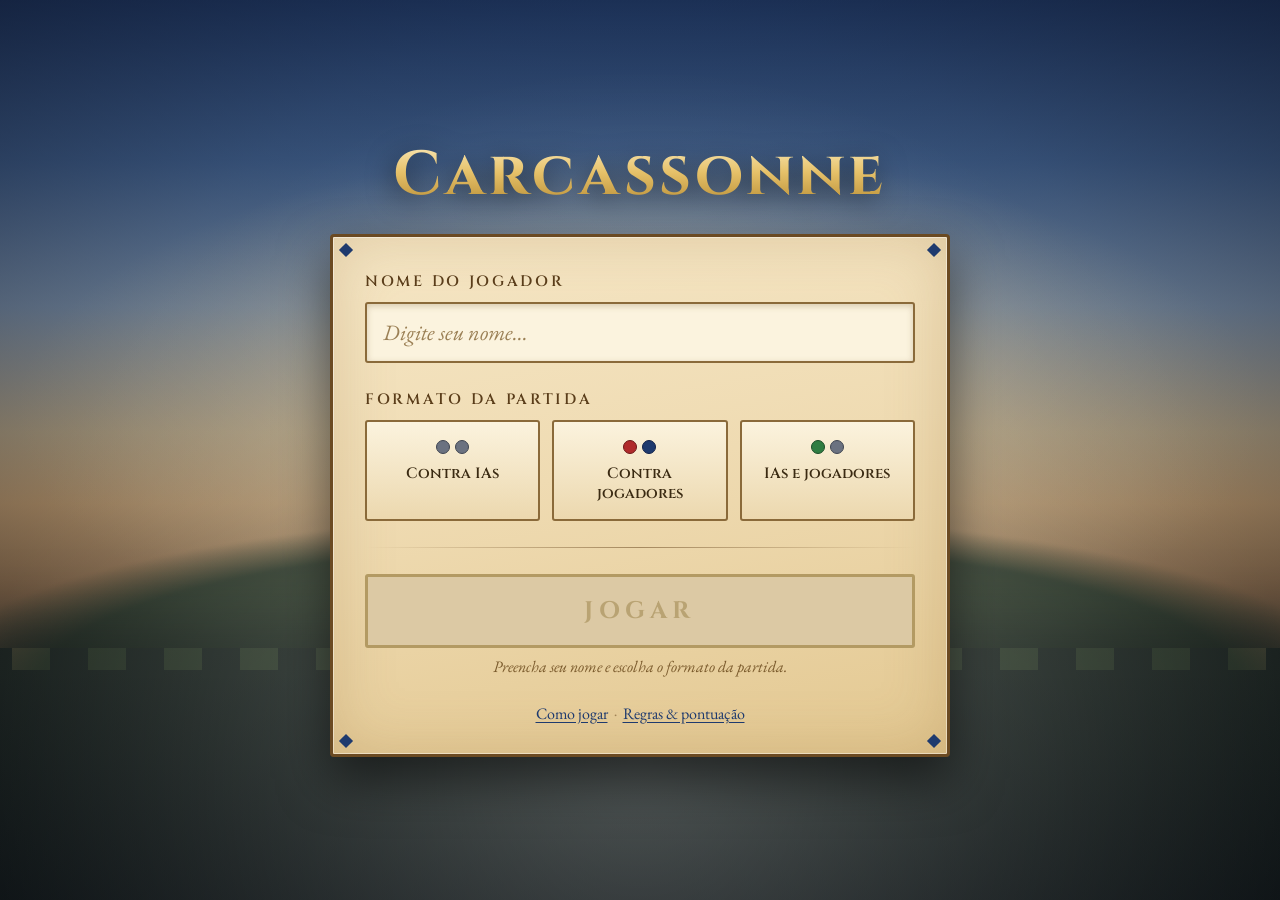
==== src/web/index.html @ 62ec0dc4 "Protótipo: encaixe de peças" ====
<!DOCTYPE html>
<html lang="pt-BR">
<head>
<meta charset="utf-8">
<meta name="viewport" content="width=device-width, initial-scale=1">
<title>Carcassonne</title>
<meta name="description" content="Tela inicial do Carcassonne: escolha seu nome e o formato da partida.">
<link rel="preconnect" href="https://fonts.googleapis.com">
<link rel="preconnect" href="https://fonts.gstatic.com" crossorigin>
<link href="https://fonts.googleapis.com/css2?family=Cinzel:wght@400;600;700&family=EB+Garamond:ital,wght@0,400;0,500;0,600;1,400&display=swap" rel="stylesheet">
<link rel="stylesheet" href="index.css">
</head>
<body>

<main class="scene">
  <div class="scene__art" aria-hidden="true"></div>
  <div class="scene__mist" data-mist aria-hidden="true"></div>
  <div class="scene__vignette" aria-hidden="true"></div>

  <div class="stage">

    <img class="logo" src="assets/marca/Logocarcassone.png" alt="Carcassonne" data-logo>
    <p class="logo-fallback" data-logo-fallback hidden>Carcassonne</p>

    <section class="panel">
      <span class="panel__pin panel__pin--tl" aria-hidden="true"></span>
      <span class="panel__pin panel__pin--tr" aria-hidden="true"></span>
      <span class="panel__pin panel__pin--bl" aria-hidden="true"></span>
      <span class="panel__pin panel__pin--br" aria-hidden="true"></span>

      <div class="view" data-view="setup">

        <div class="field">
          <label class="field__label" for="player-name">Nome do jogador</label>
          <input class="field__input" id="player-name" data-name type="text" maxlength="18"
                 placeholder="Digite seu nome..." autocomplete="off" spellcheck="false">
        </div>

        <div class="field">
          <span class="field__label" id="mode-label">Formato da partida</span>
          <div class="modes" role="radiogroup" aria-labelledby="mode-label" data-modes>

            <button class="mode" type="button" role="radio" aria-checked="false" tabindex="0" data-mode="ai">
              <span class="mode__meeples" aria-hidden="true">
                <span class="meeple meeple--grey"></span>
                <span class="meeple meeple--grey"></span>
              </span>
              <span class="mode__name">Contra IAs</span>
              <span class="mode__ring" aria-hidden="true"></span>
            </button>

            <button class="mode" type="button" role="radio" aria-checked="false" tabindex="-1" data-mode="human">
              <span class="mode__meeples" aria-hidden="true">
                <span class="meeple meeple--red"></span>
                <span class="meeple meeple--blue"></span>
              </span>
              <span class="mode__name">Contra jogadores</span>
              <span class="mode__ring" aria-hidden="true"></span>
            </button>

            <button class="mode" type="button" role="radio" aria-checked="false" tabindex="-1" data-mode="mixed">
              <span class="mode__meeples" aria-hidden="true">
                <span class="meeple meeple--green"></span>
                <span class="meeple meeple--grey"></span>
              </span>
              <span class="mode__name">IAs e jogadores</span>
              <span class="mode__ring" aria-hidden="true"></span>
            </button>

          </div>
        </div>

        <div class="rule" aria-hidden="true"></div>

        <div class="play-block">
          <button class="play" type="button" data-play disabled>Jogar</button>
          <p class="hint" data-hint role="status"></p>
        </div>

        <nav class="links" data-links>
          <a href="#como-jogar" data-link="how">Como jogar</a>
          <span class="links__sep" aria-hidden="true">&nbsp;·&nbsp;</span>
          <a href="#regras" data-link="rules">Regras &amp; pontuação</a>
        </nav>

      </div>

      <div class="view start" data-view="start" hidden>
        <span class="start__eyebrow">Preparando a partida</span>
        <span class="start__name" data-start-name></span>
        <p class="start__summary" data-summary></p>
        <button class="ghost" type="button" data-back>Voltar</button>
      </div>

    </section>

  </div>
</main>

<script src="index.js"></script>
</body>
</html>
---- src/web/index.css ----
:root {
  --parchment-1: #f6e7c6;
  --parchment-2: #efdbb2;
  --parchment-3: #e3c891;
  --parchment-light: #fbf3de;

  --ink: #3a2a12;
  --ink-soft: #4a3517;
  --leather: #6b4a22;
  --leather-soft: #8a6a3a;
  --label: #5a3d1a;
  --muted: #7a5a2c;

  --blue: #1e3a6e;
  --blue-light: #2c4c86;
  --blue-dark: #152951;
  --gold: #d4af37;
  --gold-soft: #f7e3a1;
}

* { box-sizing: border-box; }

html, body {
  margin: 0;
  padding: 0;
}

body {
  font-family: 'EB Garamond', Georgia, 'Times New Roman', serif;
  color: var(--ink);
  background: #0d1220;
}

.scene {
  position: relative;
  display: flex;
  align-items: center;
  justify-content: center;
  min-height: 100vh;
  min-height: 100svh;
  width: 100%;
  overflow: hidden;
  padding: 48px 20px;
}

.scene__art {
  position: absolute;
  inset: 0;
  background-size: cover;
  background-position: center 30%;
}

.scene__art {
  background-image:
    radial-gradient(ellipse 70% 42% at 50% 46%, rgba(255, 228, 172, 0.75) 0%, rgba(255, 228, 172, 0) 70%),
    linear-gradient(180deg,
      #24406f 0%,
      #4a6d9c 18%,
      #8fa6bd 34%,
      #d9c193 48%,
      #e8b878 56%,
      #b78a55 66%,
      #6f6141 78%,
      #3f3b2a 100%);
}

.scene__art::before,
.scene__art::after {
  content: "";
  position: absolute;
  left: -2%;
  right: -2%;
  pointer-events: none;
}

.scene__art::before {
  bottom: 24%;
  height: 24%;
  background: radial-gradient(ellipse 75% 110% at 50% 100%, #4c5c34 0%, #3d4b2a 60%, rgba(61, 75, 42, 0) 72%);
  filter: blur(1px);
}

.scene__art::after {
  bottom: 0;
  height: 28%;
  background:
    repeating-linear-gradient(90deg, #2a3320 0 38px, rgba(42, 51, 32, 0) 38px 76px),
    linear-gradient(180deg, #2a3320 0%, #1a2113 100%);
  background-position: 0 0, 0 22px;
  background-size: 100% 30px, 100% 100%;
  background-repeat: no-repeat, no-repeat;
  box-shadow: 0 -24px 50px rgba(20, 26, 15, 0.5);
}

.has-art .scene__art {
  background-image: url('assets/marca/carcassoneimagemfinal.png');
}

.has-art .scene__art::before,
.has-art .scene__art::after {
  display: none;
}

.scene__mist {
  position: absolute;
  inset: -6% -10%;
  background: radial-gradient(ellipse at 50% 80%, rgba(255, 255, 255, 0.35), rgba(255, 255, 255, 0) 60%);
  animation: drift 26s ease-in-out infinite alternate;
  pointer-events: none;
}

.scene__vignette {
  position: absolute;
  inset: 0;
  background: radial-gradient(ellipse at 50% 45%,
    rgba(12, 20, 40, 0.28) 0%,
    rgba(12, 20, 40, 0.55) 55%,
    rgba(8, 12, 26, 0.78) 100%);
  pointer-events: none;
}


:root:not(.has-art) .scene__vignette {
  background: radial-gradient(ellipse at 50% 45%,
    rgba(12, 20, 40, 0.10) 0%,
    rgba(12, 20, 40, 0.34) 55%,
    rgba(8, 12, 26, 0.60) 100%);
}

@keyframes drift {
  from { transform: translate3d(-4%, 0, 0); }
  to   { transform: translate3d(4%, 0, 0); }
}

.stage {
  position: relative;
  width: min(620px, 100%);
  display: flex;
  flex-direction: column;
  align-items: center;
  gap: 26px;
}

.logo {
  width: min(560px, 92%);
  height: auto;
  filter: drop-shadow(0 10px 18px rgba(0, 0, 0, 0.55));
}

.logo-fallback {
  margin: 0;
  font-family: 'Cinzel', Georgia, serif;
  font-size: clamp(34px, 9vw, 62px);
  font-weight: 700;
  letter-spacing: 0.06em;
  text-align: center;
  line-height: 1.05;
  background: linear-gradient(180deg, #fbe9b8 0%, #e6c169 45%, #b58a32 100%);
  -webkit-background-clip: text;
  background-clip: text;
  color: transparent;
  filter: drop-shadow(0 6px 14px rgba(0, 0, 0, 0.65));
}

.panel {
  position: relative;
  width: 100%;
  padding: 34px 32px 30px;
  background: linear-gradient(170deg, var(--parchment-1) 0%, var(--parchment-2) 45%, var(--parchment-3) 100%);
  border: 3px solid var(--leather);
  border-radius: 4px;
  box-shadow:
    0 22px 50px rgba(0, 0, 0, 0.55),
    inset 0 0 0 1px rgba(255, 255, 255, 0.45),
    inset 0 0 60px rgba(150, 110, 55, 0.25);
}

.panel__pin {
  position: absolute;
  width: 10px;
  height: 10px;
  background: var(--blue);
  transform: rotate(45deg);
}

.panel__pin--tl { top: 8px; left: 8px; }
.panel__pin--tr { top: 8px; right: 8px; }
.panel__pin--bl { bottom: 8px; left: 8px; }
.panel__pin--br { bottom: 8px; right: 8px; }

.view {
  display: flex;
  flex-direction: column;
  gap: 26px;
}

.view[hidden] { display: none; }


.field {
  display: flex;
  flex-direction: column;
  gap: 10px;
}

.field__label {
  font-family: 'Cinzel', Georgia, serif;
  font-size: 15px;
  font-weight: 600;
  letter-spacing: 0.18em;
  text-transform: uppercase;
  color: var(--label);
}

.field__input {
  width: 100%;
  padding: 14px 16px;
  font-family: inherit;
  font-size: 22px;
  color: var(--ink);
  background: var(--parchment-light);
  border: 2px solid var(--leather-soft);
  border-radius: 3px;
  outline: none;
  box-shadow: inset 0 2px 6px rgba(120, 88, 44, 0.28);
}

.field__input::placeholder {
  color: #9a7f54;
  font-style: italic;
}

.field__input:focus {
  border-color: var(--blue);
  box-shadow:
    inset 0 2px 6px rgba(120, 88, 44, 0.28),
    0 0 0 3px rgba(30, 58, 110, 0.18);
}


.modes {
  display: grid;
  grid-template-columns: repeat(3, minmax(0, 1fr));
  gap: 12px;
}

.mode {
  position: relative;
  display: flex;
  flex-direction: column;
  align-items: center;
  gap: 10px;
  padding: 18px 10px 16px;
  cursor: pointer;
  font-family: 'Cinzel', Georgia, serif;
  color: var(--ink);
  background: linear-gradient(180deg, var(--parchment-light), #ecd8ae);
  border: 2px solid var(--leather-soft);
  border-radius: 3px;
}

.mode:hover {
  background: linear-gradient(180deg, #fff9e8, #f0dfbb);
  border-color: var(--leather);
}

.mode:focus-visible {
  outline: 3px solid var(--blue);
  outline-offset: 2px;
}

.mode__name {
  font-size: 15px;
  font-weight: 600;
  line-height: 1.3;
}

.mode__meeples {
  display: flex;
  gap: 5px;
}

.mode__ring {
  position: absolute;
  inset: -2px;
  border: 3px solid var(--blue);
  border-radius: 3px;
  box-shadow: 0 0 0 2px rgba(212, 175, 55, 0.55) inset;
  pointer-events: none;
  opacity: 0;
}

.mode[aria-checked="true"] .mode__ring { opacity: 1; }

.meeple {
  width: 14px;
  height: 14px;
  border-radius: 50%;
}

.meeple--grey  { background: #6b7280; border: 1px solid #3f4551; }
.meeple--red   { background: #b02a2a; border: 1px solid #6d1717; }
.meeple--blue  { background: #1e3a6e; border: 1px solid #11224a; }
.meeple--green { background: #2f7d42; border: 1px solid #1b4d28; }


.rule {
  height: 1px;
  background: linear-gradient(90deg, rgba(107, 74, 34, 0), rgba(107, 74, 34, 0.55), rgba(107, 74, 34, 0));
}

.play-block {
  display: flex;
  flex-direction: column;
  align-items: center;
  gap: 8px;
}

.play {
  width: 100%;
  padding: 18px 20px;
  cursor: pointer;
  font-family: 'Cinzel', Georgia, serif;
  font-size: 24px;
  font-weight: 700;
  letter-spacing: 0.22em;
  text-transform: uppercase;
  color: var(--gold-soft);
  background: linear-gradient(180deg, var(--blue-light) 0%, var(--blue) 55%, var(--blue-dark) 100%);
  border: 3px solid var(--gold);
  border-radius: 3px;
  box-shadow:
    0 10px 22px rgba(0, 0, 0, 0.35),
    inset 0 1px 0 rgba(255, 255, 255, 0.25);
}

.play:not([disabled]):hover {
  background: linear-gradient(180deg, #365693 0%, #27467c 55%, #1b3260 100%);
  color: #fff1c2;
}

.play:not([disabled]):active {
  transform: translateY(2px);
}

.play:focus-visible {
  outline: 3px solid var(--gold);
  outline-offset: 3px;
}

.play[disabled] {
  cursor: not-allowed;
  color: #b9a373;
  background: #dcc9a4;
  border-color: #b39a63;
  box-shadow: none;
}

.hint {
  margin: 0;
  font-size: 16px;
  font-style: italic;
  text-align: center;
  color: var(--muted);
}

.hint:empty { display: none; }


.links {
  text-align: center;
  font-size: 16px;
  color: var(--leather);
}

.links a {
  color: var(--blue);
  text-decoration: underline;
  text-underline-offset: 3px;
}

.links a:hover { color: var(--leather-soft); }

.links__sep { opacity: 0.55; }


.start {
  align-items: center;
  gap: 18px;
  padding: 14px 0;
  text-align: center;
}

.start__eyebrow {
  font-family: 'Cinzel', Georgia, serif;
  font-size: 14px;
  letter-spacing: 0.22em;
  text-transform: uppercase;
  color: var(--muted);
}

.start__name {
  font-family: 'Cinzel', Georgia, serif;
  font-size: 30px;
  font-weight: 700;
  line-height: 1.2;
  color: var(--blue);
  overflow-wrap: anywhere;
}

.start__summary {
  margin: 0;
  font-size: 20px;
  color: var(--ink-soft);
  text-wrap: pretty;
}

.ghost {
  margin-top: 6px;
  padding: 12px 26px;
  cursor: pointer;
  font-family: 'Cinzel', Georgia, serif;
  font-size: 15px;
  letter-spacing: 0.16em;
  text-transform: uppercase;
  color: var(--ink);
  background: linear-gradient(180deg, var(--parchment-light), #ecd8ae);
  border: 2px solid var(--leather-soft);
  border-radius: 3px;
}

.ghost:hover { background: #fff9e8; }

.ghost:focus-visible {
  outline: 3px solid var(--blue);
  outline-offset: 2px;
}


@media (max-width: 560px) {
  .scene { padding: 32px 16px; }
  .panel { padding: 26px 18px 22px; }
  .view { gap: 22px; }
  .modes { gap: 8px; }
  .mode { padding: 14px 6px 12px; gap: 8px; }
  .mode__name { font-size: 13px; }
  .field__input { font-size: 19px; }
  .play { font-size: 19px; letter-spacing: 0.16em; padding: 16px 12px; }
  .start__name { font-size: 25px; }
  .start__summary { font-size: 18px; }
}

@media (prefers-reduced-motion: reduce) {
  .scene__mist { animation: none; }
  .play:not([disabled]):active { transform: none; }
}
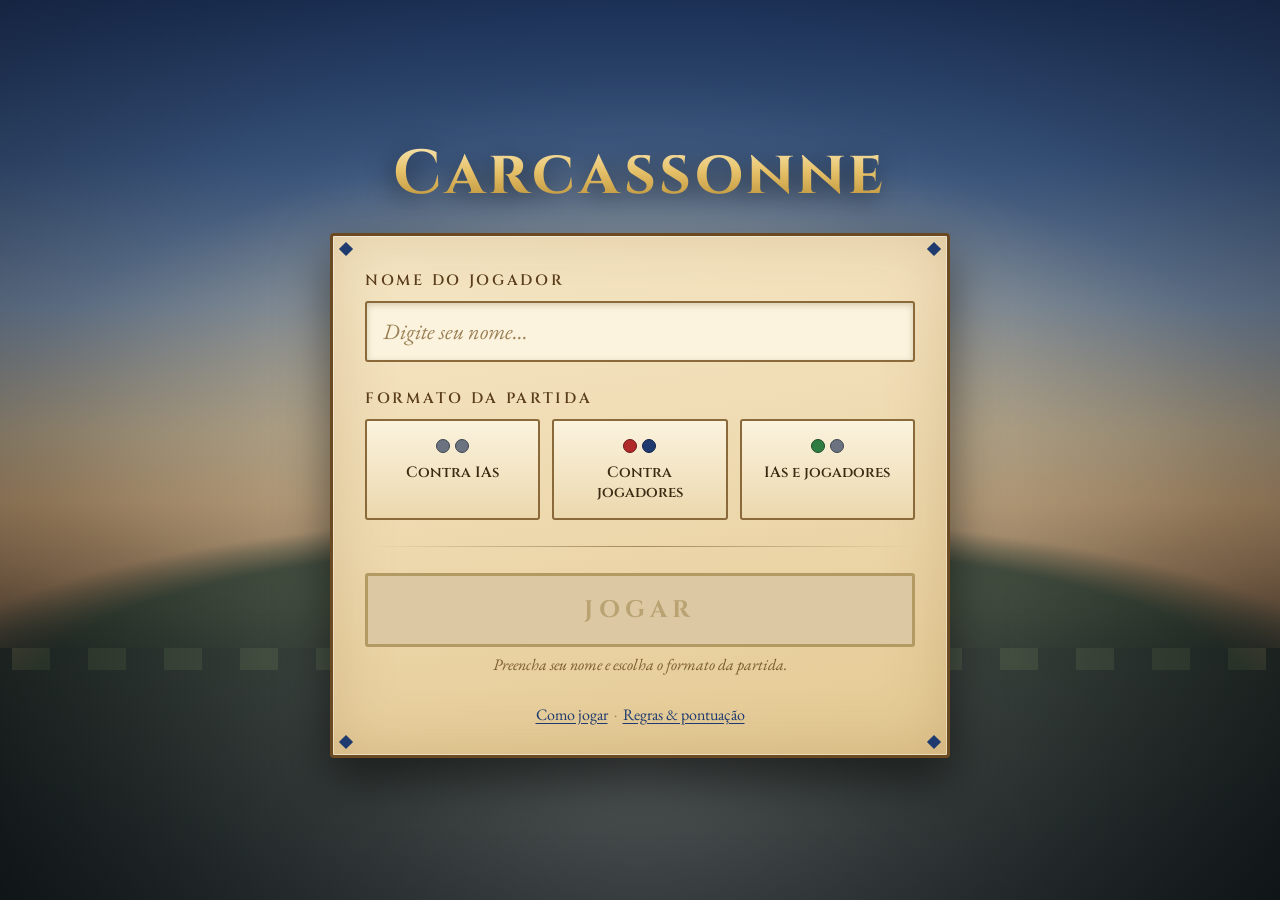
==== commit 562fbd2e: "regras e como jogar" ====
--- a/src/web/index.html
+++ b/src/web/index.html
@@ -92,6 +92,40 @@
         <button class="ghost" type="button" data-back>Voltar</button>
       </div>
 
+      <section class="view info view--info" data-view="how" aria-labelledby="how-title" hidden>
+        <h1 class="info__title" id="how-title" tabindex="-1">Como jogar</h1>
+        <div class="info__body">
+          <p>Cada jogador inicia o jogo com uma reserva de 7 Meeples para utilizar no tabuleiro. A cada turno, a peça do topo do baralho é comprada. Caso ela não possua nenhum posicionamento válido, ela é descartada e uma nova peça é comprada automaticamente.
+          <p>O jogador pode rotacionar a peça (Cidade, Estrada, Mosteiro ou Campo) em ângulos de 90°. É validado se a posição escolhida possui espaço livre e é adjacente a pelo menos uma peça já colocada. Todos os lados conectados (Norte, Sul, Leste, Oeste) devem coincidir perfeitamente com os tipos de terrenos das peças vizinhas.</p>
+          <p>O papel do Meeple é definido pelo segmento onde foi alocado: Ladrão na estrada, Cavaleiro na cidade, Monge no mosteiro e Fazendeiro no campo.</p>
+          <p>Ao concluir uma região (Estrada, Cidade ou Mosteiro), os Meeples pontuam e retornam imediatamente à reserva. A única exceção são os Fazendeiros nos campos, que permanecem no tabuleiro até o fim da partida.</p>
+          <p>A partida encerra automaticamente quando o baralho/pilha de peças estiver totalmente vazio e o último jogador não puder mais realizar jogadas válidas.</p>
+        </div>
+        <nav class="info__actions" aria-label="Navegação das informações">
+          <button class="ghost" type="button" data-info-back>Voltar</button>
+          <button class="ghost" type="button" data-info-page="rules">Regras &amp; pontuação</button>
+        </nav>
+      </section>
+
+      <section class="view info view--info" data-view="rules" aria-labelledby="rules-title" hidden>
+        <h1 class="info__title" id="rules-title" tabindex="-1">Regras &amp; pontuação</h1>
+        <div class="info__body">
+          <p>A pontuação total é atribuída ao jogador com o maior número de Meeples na região. Em caso de empate, todos os jogadores empatados recebem a pontuação integral.</p>
+          <p>Estrada Concluída: 1 ponto por peça que compõe a estrada.
+          <br>Cidade Concluída: 2 pontos por peça + 2 pontos extras por cada Brasão existente na cidade.
+          <br>Mosteiro Concluído: 9 pontos no total (1 ponto da peça do mosteiro + 8 pontos das peças ao redor).</p>
+          <p>A partida encerra automaticamente quando o baralho/pilha de peças estiver totalmente vazio e o último jogador não puder mais realizar jogadas válidas.</p>
+          <p>Estradas Incompletas: 1 ponto por peça.
+          <br>Cidades Incompletas: 1 ponto por peça + 1 ponto por brasão.
+          <br>Mosteiros Incompletos: 1 ponto pela peça do mosteiro + 1 ponto por cada peça vizinha.
+          <br>Campos (Fazendas): 3 pontos para cada Cidade Concluída adjacente ao campo contínuo.</p>
+        </div>
+        <nav class="info__actions" aria-label="Navegação das informações">
+          <button class="ghost" type="button" data-info-back>Voltar</button>
+          <button class="ghost" type="button" data-info-page="how">Como jogar</button>
+        </nav>
+      </section>
+
     </section>
 
   </div>
--- a/src/web/index.css
+++ b/src/web/index.css
@@ -196,6 +196,58 @@
 
 .view[hidden] { display: none; }
 
+.view--reserved { visibility: hidden; }
+
+.view--info {
+  position: absolute;
+  inset: 34px 32px 30px;
+  gap: 16px;
+}
+
+.info__title {
+  margin: 0;
+  font-family: 'Cinzel', Georgia, serif;
+  font-size: clamp(20px, 4vw, 26px);
+  font-weight: 700;
+  line-height: 1.25;
+  text-align: center;
+  color: var(--blue);
+}
+
+.info__title:focus { outline: none; }
+
+.info__body {
+  flex: 1;
+  min-height: 0;
+  overflow: auto;
+  padding: 12px;
+  background: var(--parchment-light);
+  border: 2px solid var(--leather-soft);
+  border-radius: 3px;
+  box-shadow: inset 0 2px 6px rgba(120, 88, 44, 0.18);
+  font-size: 19px;
+}
+
+.info__placeholder {
+  margin: 0;
+  color: var(--muted);
+  font-size: 18px;
+  font-style: italic;
+  text-align: center;
+}
+
+.info__actions {
+  display: flex;
+  justify-content: space-between;
+  gap: 12px;
+}
+
+.info__actions .ghost {
+  margin-top: 0;
+  padding: 10px 14px;
+  letter-spacing: 0.06em;
+}
+
 
 .field {
   display: flex;
@@ -358,13 +410,15 @@
 
 .hint {
   margin: 0;
+  min-height: 1.4em;
   font-size: 16px;
   font-style: italic;
+  line-height: 1.2;
   text-align: center;
   color: var(--muted);
 }
 
-.hint:empty { display: none; }
+.hint:empty { visibility: hidden; }
 
 
 .links {
@@ -440,7 +494,12 @@
 @media (max-width: 560px) {
   .scene { padding: 32px 16px; }
   .panel { padding: 26px 18px 22px; }
+  .view--info { inset: 26px 18px 22px; gap: 12px; }
+  .info__body { padding: 12px; }
+  .info__actions { gap: 8px; }
+  .info__actions .ghost { padding: 9px 10px; font-size: 13px; letter-spacing: 0.04em; }
   .view { gap: 22px; }
+  .hint { min-height: 3.6em; }
   .modes { gap: 8px; }
   .mode { padding: 14px 6px 12px; gap: 8px; }
   .mode__name { font-size: 13px; }
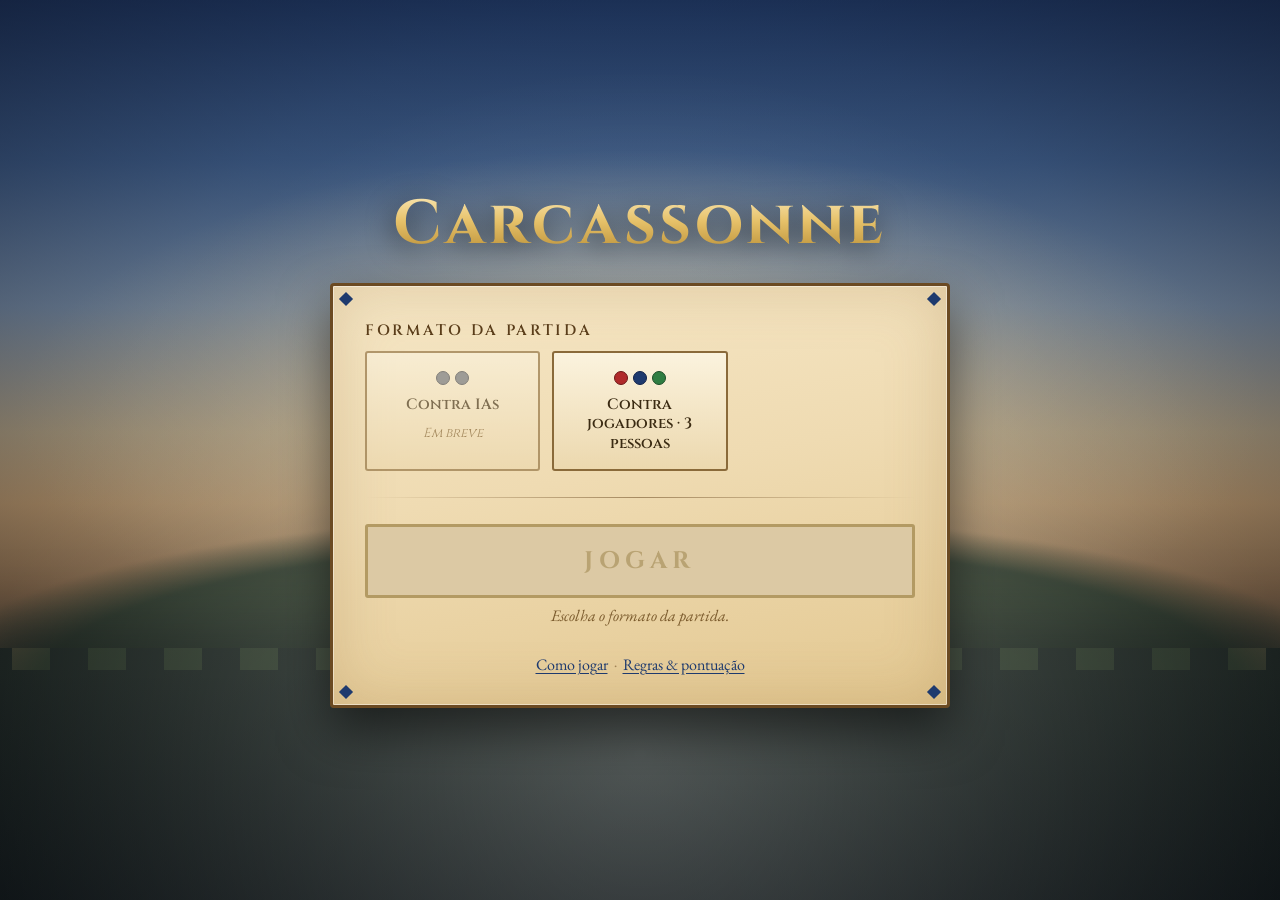
==== commit cb1d1eed: "teste com 3 jogadores" ====
--- a/src/web/index.html
+++ b/src/web/index.html
@@ -4,7 +4,7 @@
 <meta charset="utf-8">
 <meta name="viewport" content="width=device-width, initial-scale=1">
 <title>Carcassonne</title>
-<meta name="description" content="Tela inicial do Carcassonne: escolha seu nome e o formato da partida.">
+<meta name="description" content="Tela inicial do Carcassonne: escolha o formato e os jogadores da partida.">
 <link rel="preconnect" href="https://fonts.googleapis.com">
 <link rel="preconnect" href="https://fonts.gstatic.com" crossorigin>
 <link href="https://fonts.googleapis.com/css2?family=Cinzel:wght@400;600;700&family=EB+Garamond:ital,wght@0,400;0,500;0,600;1,400&display=swap" rel="stylesheet">
@@ -31,42 +31,50 @@
       <div class="view" data-view="setup">
 
         <div class="field">
-          <label class="field__label" for="player-name">Nome do jogador</label>
-          <input class="field__input" id="player-name" data-name type="text" maxlength="18"
-                 placeholder="Digite seu nome..." autocomplete="off" spellcheck="false">
-        </div>
-
-        <div class="field">
           <span class="field__label" id="mode-label">Formato da partida</span>
           <div class="modes" role="radiogroup" aria-labelledby="mode-label" data-modes>
 
-            <button class="mode" type="button" role="radio" aria-checked="false" tabindex="0" data-mode="ai">
+            <button class="mode mode--unavailable" type="button" role="radio" aria-checked="false"
+                    tabindex="-1" disabled aria-describedby="ai-unavailable">
               <span class="mode__meeples" aria-hidden="true">
                 <span class="meeple meeple--grey"></span>
                 <span class="meeple meeple--grey"></span>
               </span>
               <span class="mode__name">Contra IAs</span>
+              <span class="mode__availability" id="ai-unavailable">Em breve</span>
+            </button>
+
+            <button class="mode" type="button" role="radio" aria-checked="false" tabindex="0" data-mode="human">
+              <span class="mode__meeples" aria-hidden="true">
+                <span class="meeple meeple--red"></span>
+                <span class="meeple meeple--blue"></span>
+                <span class="meeple meeple--green"></span>
+              </span>
+              <span class="mode__name">Contra jogadores · 3 pessoas</span>
               <span class="mode__ring" aria-hidden="true"></span>
             </button>
 
-            <button class="mode" type="button" role="radio" aria-checked="false" tabindex="-1" data-mode="human">
-              <span class="mode__meeples" aria-hidden="true">
-                <span class="meeple meeple--red"></span>
-                <span class="meeple meeple--blue"></span>
-              </span>
-              <span class="mode__name">Contra jogadores</span>
-              <span class="mode__ring" aria-hidden="true"></span>
-            </button>
+          </div>
+        </div>
 
-            <button class="mode" type="button" role="radio" aria-checked="false" tabindex="-1" data-mode="mixed">
-              <span class="mode__meeples" aria-hidden="true">
-                <span class="meeple meeple--green"></span>
-                <span class="meeple meeple--grey"></span>
-              </span>
-              <span class="mode__name">IAs e jogadores</span>
-              <span class="mode__ring" aria-hidden="true"></span>
-            </button>
-
+        <div class="field player-fields" data-player-fields hidden>
+          <span class="field__label" id="players-label">Nomes dos jogadores</span>
+          <div class="player-fields__list" role="group" aria-labelledby="players-label">
+            <label class="player-field" for="player-one">
+              <span class="player-field__name"><span class="meeple meeple--red" aria-hidden="true"></span> Jogador 1</span>
+              <input class="field__input" id="player-one" data-player-name type="text" maxlength="18"
+                     placeholder="Nome do jogador 1" autocomplete="off" spellcheck="false">
+            </label>
+            <label class="player-field" for="player-two">
+              <span class="player-field__name"><span class="meeple meeple--blue" aria-hidden="true"></span> Jogador 2</span>
+              <input class="field__input" id="player-two" data-player-name type="text" maxlength="18"
+                     placeholder="Nome do jogador 2" autocomplete="off" spellcheck="false">
+            </label>
+            <label class="player-field" for="player-three">
+              <span class="player-field__name"><span class="meeple meeple--green" aria-hidden="true"></span> Jogador 3</span>
+              <input class="field__input" id="player-three" data-player-name type="text" maxlength="18"
+                     placeholder="Nome do jogador 3" autocomplete="off" spellcheck="false">
+            </label>
           </div>
         </div>
 
--- a/src/web/index.css
+++ b/src/web/index.css
@@ -16,6 +16,31 @@
   --blue-dark: #152951;
   --gold: #d4af37;
   --gold-soft: #f7e3a1;
+}
+
+.player-fields__list {
+  display: grid;
+  gap: 12px;
+}
+
+.player-field {
+  display: grid;
+  gap: 6px;
+}
+
+.player-field__name {
+  display: flex;
+  align-items: center;
+  gap: 8px;
+  font-family: 'Cinzel', Georgia, serif;
+  font-size: 14px;
+  font-weight: 600;
+  color: var(--label);
+}
+
+.player-field .field__input {
+  padding: 10px 12px;
+  font-size: 19px;
 }
 
 * { box-sizing: border-box; }
@@ -255,6 +280,8 @@
   gap: 10px;
 }
 
+.field[hidden] { display: none; }
+
 .field__label {
   font-family: 'Cinzel', Georgia, serif;
   font-size: 15px;
@@ -325,6 +352,17 @@
   font-size: 15px;
   font-weight: 600;
   line-height: 1.3;
+}
+
+.mode--unavailable {
+  cursor: not-allowed;
+  opacity: 0.62;
+}
+
+.mode__availability {
+  font-size: 13px;
+  font-style: italic;
+  color: var(--muted);
 }
 
 .mode__meeples {
@@ -503,6 +541,8 @@
   .modes { gap: 8px; }
   .mode { padding: 14px 6px 12px; gap: 8px; }
   .mode__name { font-size: 13px; }
+  .player-fields__list { gap: 9px; }
+  .player-field .field__input { padding: 9px 10px; font-size: 17px; }
   .field__input { font-size: 19px; }
   .play { font-size: 19px; letter-spacing: 0.16em; padding: 16px 12px; }
   .start__name { font-size: 25px; }
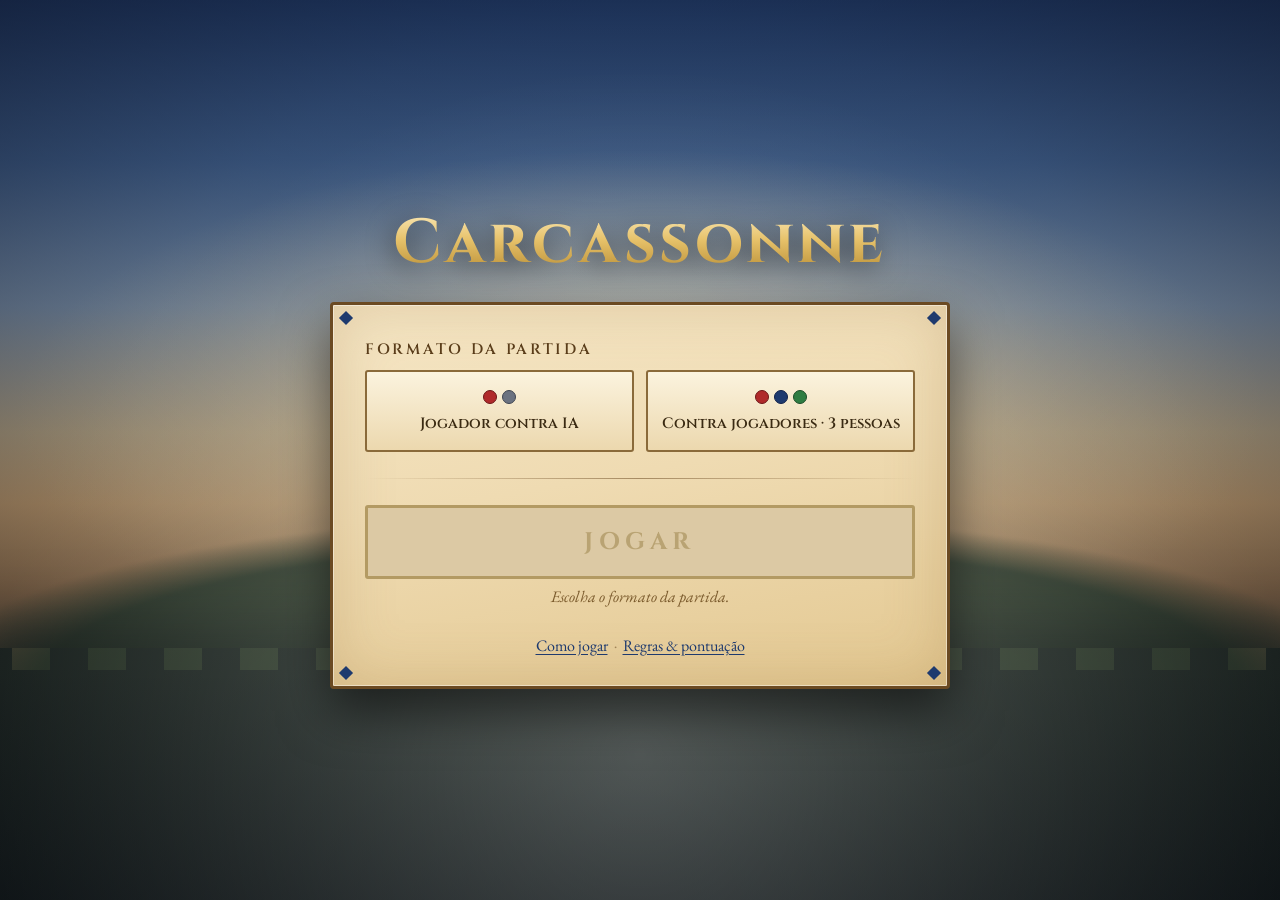
==== commit 47d639a2: "Implementação do modo Jogadores x IA." ====
--- a/src/web/index.html
+++ b/src/web/index.html
@@ -34,14 +34,13 @@
           <span class="field__label" id="mode-label">Formato da partida</span>
           <div class="modes" role="radiogroup" aria-labelledby="mode-label" data-modes>
 
-            <button class="mode mode--unavailable" type="button" role="radio" aria-checked="false"
-                    tabindex="-1" disabled aria-describedby="ai-unavailable">
+            <button class="mode" type="button" role="radio" aria-checked="false" tabindex="-1" data-mode="ai">
               <span class="mode__meeples" aria-hidden="true">
-                <span class="meeple meeple--grey"></span>
+                <span class="meeple meeple--red"></span>
                 <span class="meeple meeple--grey"></span>
               </span>
-              <span class="mode__name">Contra IAs</span>
-              <span class="mode__availability" id="ai-unavailable">Em breve</span>
+              <span class="mode__name">Jogador contra IA</span>
+              <span class="mode__ring" aria-hidden="true"></span>
             </button>
 
             <button class="mode" type="button" role="radio" aria-checked="false" tabindex="0" data-mode="human">
@@ -54,6 +53,53 @@
               <span class="mode__ring" aria-hidden="true"></span>
             </button>
 
+          </div>
+        </div>
+
+        <div class="field" data-ai-config hidden>
+          <div class="player-counts">
+            <label class="player-count">
+              <span class="field__label">Jogadores humanos</span>
+              <select class="field__input" data-human-count aria-label="Quantidade de jogadores humanos">
+                <option value="1" selected>1</option>
+                <option value="2">2</option>
+                <option value="3">3</option>
+                <option value="4">4</option>
+              </select>
+            </label>
+            <label class="player-count">
+              <span class="field__label">Inteligências artificiais</span>
+              <select class="field__input" data-ai-count aria-label="Quantidade de inteligências artificiais">
+                <option value="1" selected>1</option>
+                <option value="2">2</option>
+                <option value="3">3</option>
+                <option value="4">4</option>
+              </select>
+            </label>
+          </div>
+          <p class="player-count-hint">Escolha de 1 a 4 humanos e de 1 a 4 IAs. O total da partida deve ficar entre 2 e 5 participantes.</p>
+          <span class="field__label" id="ai-players-label">Nomes dos jogadores</span>
+          <div class="player-fields__list" role="group" aria-labelledby="ai-players-label">
+            <label class="player-field" data-human-field>
+              <span class="player-field__name"><span class="meeple meeple--red" aria-hidden="true"></span> Jogador 1</span>
+              <input class="field__input" data-human-name type="text" maxlength="18"
+                     placeholder="Nome do jogador 1" autocomplete="off" spellcheck="false">
+            </label>
+            <label class="player-field" data-human-field hidden>
+              <span class="player-field__name"><span class="meeple meeple--blue" aria-hidden="true"></span> Jogador 2</span>
+              <input class="field__input" data-human-name type="text" maxlength="18"
+                     placeholder="Nome do jogador 2" autocomplete="off" spellcheck="false">
+            </label>
+            <label class="player-field" data-human-field hidden>
+              <span class="player-field__name"><span class="meeple meeple--green" aria-hidden="true"></span> Jogador 3</span>
+              <input class="field__input" data-human-name type="text" maxlength="18"
+                     placeholder="Nome do jogador 3" autocomplete="off" spellcheck="false">
+            </label>
+            <label class="player-field" data-human-field hidden>
+              <span class="player-field__name"><span class="meeple meeple--yellow" aria-hidden="true"></span> Jogador 4</span>
+              <input class="field__input" data-human-name type="text" maxlength="18"
+                     placeholder="Nome do jogador 4" autocomplete="off" spellcheck="false">
+            </label>
           </div>
         </div>
 
--- a/src/web/index.css
+++ b/src/web/index.css
@@ -23,9 +23,40 @@
   gap: 12px;
 }
 
+.player-counts {
+  display: grid;
+  grid-template-columns: repeat(2, minmax(0, 1fr));
+  gap: 12px;
+}
+
+.player-count {
+  display: grid;
+  gap: 6px;
+}
+
+.player-count .field__label {
+  font-size: 13px;
+  letter-spacing: 0.08em;
+}
+
+.player-count .field__input {
+  padding: 8px 10px;
+  font-size: 18px;
+}
+
+.player-count-hint {
+  margin: -4px 0 0;
+  color: var(--muted);
+  font-size: 16px;
+}
+
 .player-field {
   display: grid;
   gap: 6px;
+}
+
+.player-field[hidden] {
+  display: none;
 }
 
 .player-field__name {
@@ -319,7 +350,7 @@
 
 .modes {
   display: grid;
-  grid-template-columns: repeat(3, minmax(0, 1fr));
+  grid-template-columns: repeat(2, minmax(0, 1fr));
   gap: 12px;
 }
 
@@ -392,6 +423,7 @@
 .meeple--red   { background: #b02a2a; border: 1px solid #6d1717; }
 .meeple--blue  { background: #1e3a6e; border: 1px solid #11224a; }
 .meeple--green { background: #2f7d42; border: 1px solid #1b4d28; }
+.meeple--yellow { background: #c9a227; border: 1px solid #806516; }
 
 
 .rule {
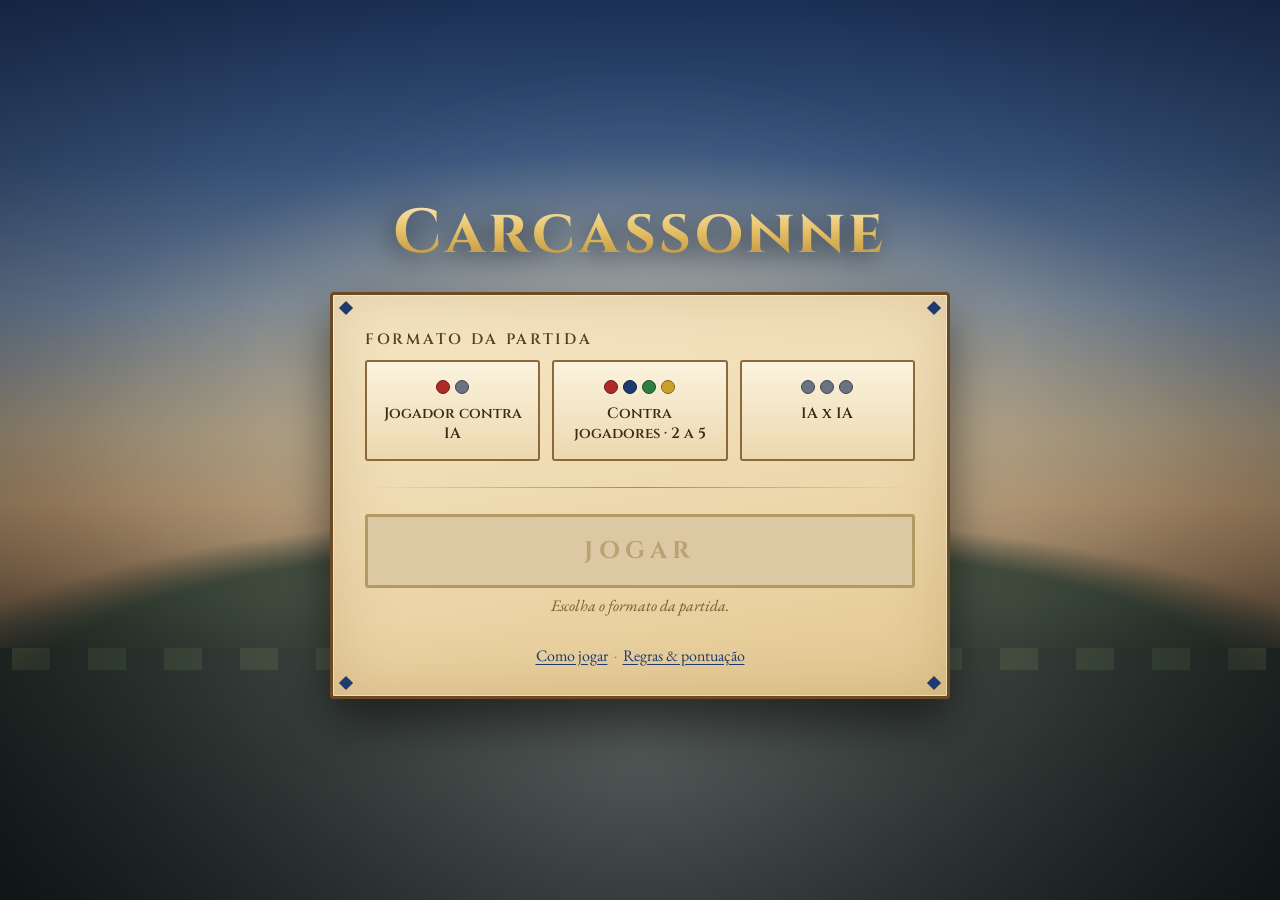
==== commit ecb32819: "Modo IA x IA, correção de limite de 2 até 5 jogadores" ====
--- a/src/web/index.html
+++ b/src/web/index.html
@@ -48,8 +48,19 @@
                 <span class="meeple meeple--red"></span>
                 <span class="meeple meeple--blue"></span>
                 <span class="meeple meeple--green"></span>
+                <span class="meeple meeple--yellow"></span>
               </span>
-              <span class="mode__name">Contra jogadores · 3 pessoas</span>
+              <span class="mode__name">Contra jogadores · 2 a 5</span>
+              <span class="mode__ring" aria-hidden="true"></span>
+            </button>
+
+            <button class="mode" type="button" role="radio" aria-checked="false" tabindex="-1" data-mode="ai-vs-ai">
+              <span class="mode__meeples" aria-hidden="true">
+                <span class="meeple meeple--grey"></span>
+                <span class="meeple meeple--grey"></span>
+                <span class="meeple meeple--grey"></span>
+              </span>
+              <span class="mode__name">IA x IA</span>
               <span class="mode__ring" aria-hidden="true"></span>
             </button>
 
@@ -78,48 +89,64 @@
             </label>
           </div>
           <p class="player-count-hint">Escolha de 1 a 4 humanos e de 1 a 4 IAs. O total da partida deve ficar entre 2 e 5 participantes.</p>
-          <span class="field__label" id="ai-players-label">Nomes dos jogadores</span>
-          <div class="player-fields__list" role="group" aria-labelledby="ai-players-label">
-            <label class="player-field" data-human-field>
-              <span class="player-field__name"><span class="meeple meeple--red" aria-hidden="true"></span> Jogador 1</span>
-              <input class="field__input" data-human-name type="text" maxlength="18"
-                     placeholder="Nome do jogador 1" autocomplete="off" spellcheck="false">
-            </label>
-            <label class="player-field" data-human-field hidden>
-              <span class="player-field__name"><span class="meeple meeple--blue" aria-hidden="true"></span> Jogador 2</span>
-              <input class="field__input" data-human-name type="text" maxlength="18"
-                     placeholder="Nome do jogador 2" autocomplete="off" spellcheck="false">
-            </label>
-            <label class="player-field" data-human-field hidden>
-              <span class="player-field__name"><span class="meeple meeple--green" aria-hidden="true"></span> Jogador 3</span>
-              <input class="field__input" data-human-name type="text" maxlength="18"
-                     placeholder="Nome do jogador 3" autocomplete="off" spellcheck="false">
-            </label>
-            <label class="player-field" data-human-field hidden>
-              <span class="player-field__name"><span class="meeple meeple--yellow" aria-hidden="true"></span> Jogador 4</span>
-              <input class="field__input" data-human-name type="text" maxlength="18"
-                     placeholder="Nome do jogador 4" autocomplete="off" spellcheck="false">
-            </label>
-          </div>
+        </div>
+
+        <div class="field" data-human-config hidden>
+          <div class="player-counts">
+            <label class="player-count">
+              <span class="field__label">Quantidade de jogadores</span>
+              <select class="field__input" data-player-count aria-label="Quantidade de jogadores">
+                <option value="2" selected>2</option>
+                <option value="3">3</option>
+                <option value="4">4</option>
+                <option value="5">5</option>
+              </select>
+            </label>
+          </div>
+        </div>
+
+        <div class="field" data-ia-config hidden>
+          <div class="player-counts">
+            <label class="player-count">
+              <span class="field__label">Quantidade de inteligências artificiais</span>
+              <select class="field__input" data-ia-count aria-label="Quantidade de inteligências artificiais">
+                <option value="2" selected>2</option>
+                <option value="3">3</option>
+                <option value="4">4</option>
+                <option value="5">5</option>
+              </select>
+            </label>
+          </div>
+          <p class="player-count-hint">As IAs jogam sozinhas e você acompanha a partida turno a turno.</p>
         </div>
 
         <div class="field player-fields" data-player-fields hidden>
           <span class="field__label" id="players-label">Nomes dos jogadores</span>
           <div class="player-fields__list" role="group" aria-labelledby="players-label">
-            <label class="player-field" for="player-one">
+            <label class="player-field" data-player-field>
               <span class="player-field__name"><span class="meeple meeple--red" aria-hidden="true"></span> Jogador 1</span>
-              <input class="field__input" id="player-one" data-player-name type="text" maxlength="18"
+              <input class="field__input" data-player-name type="text" maxlength="18"
                      placeholder="Nome do jogador 1" autocomplete="off" spellcheck="false">
             </label>
-            <label class="player-field" for="player-two">
+            <label class="player-field" data-player-field hidden>
               <span class="player-field__name"><span class="meeple meeple--blue" aria-hidden="true"></span> Jogador 2</span>
-              <input class="field__input" id="player-two" data-player-name type="text" maxlength="18"
+              <input class="field__input" data-player-name type="text" maxlength="18"
                      placeholder="Nome do jogador 2" autocomplete="off" spellcheck="false">
             </label>
-            <label class="player-field" for="player-three">
+            <label class="player-field" data-player-field hidden>
               <span class="player-field__name"><span class="meeple meeple--green" aria-hidden="true"></span> Jogador 3</span>
-              <input class="field__input" id="player-three" data-player-name type="text" maxlength="18"
+              <input class="field__input" data-player-name type="text" maxlength="18"
                      placeholder="Nome do jogador 3" autocomplete="off" spellcheck="false">
+            </label>
+            <label class="player-field" data-player-field hidden>
+              <span class="player-field__name"><span class="meeple meeple--yellow" aria-hidden="true"></span> Jogador 4</span>
+              <input class="field__input" data-player-name type="text" maxlength="18"
+                     placeholder="Nome do jogador 4" autocomplete="off" spellcheck="false">
+            </label>
+            <label class="player-field" data-player-field hidden>
+              <span class="player-field__name"><span class="meeple meeple--black" aria-hidden="true"></span> Jogador 5</span>
+              <input class="field__input" data-player-name type="text" maxlength="18"
+                     placeholder="Nome do jogador 5" autocomplete="off" spellcheck="false">
             </label>
           </div>
         </div>
--- a/src/web/index.css
+++ b/src/web/index.css
@@ -350,7 +350,7 @@
 
 .modes {
   display: grid;
-  grid-template-columns: repeat(2, minmax(0, 1fr));
+  grid-template-columns: repeat(3, minmax(0, 1fr));
   gap: 12px;
 }
 
@@ -424,6 +424,7 @@
 .meeple--blue  { background: #1e3a6e; border: 1px solid #11224a; }
 .meeple--green { background: #2f7d42; border: 1px solid #1b4d28; }
 .meeple--yellow { background: #c9a227; border: 1px solid #806516; }
+.meeple--black { background: #2b2b2b; border: 1px solid #111111; }
 
 
 .rule {
